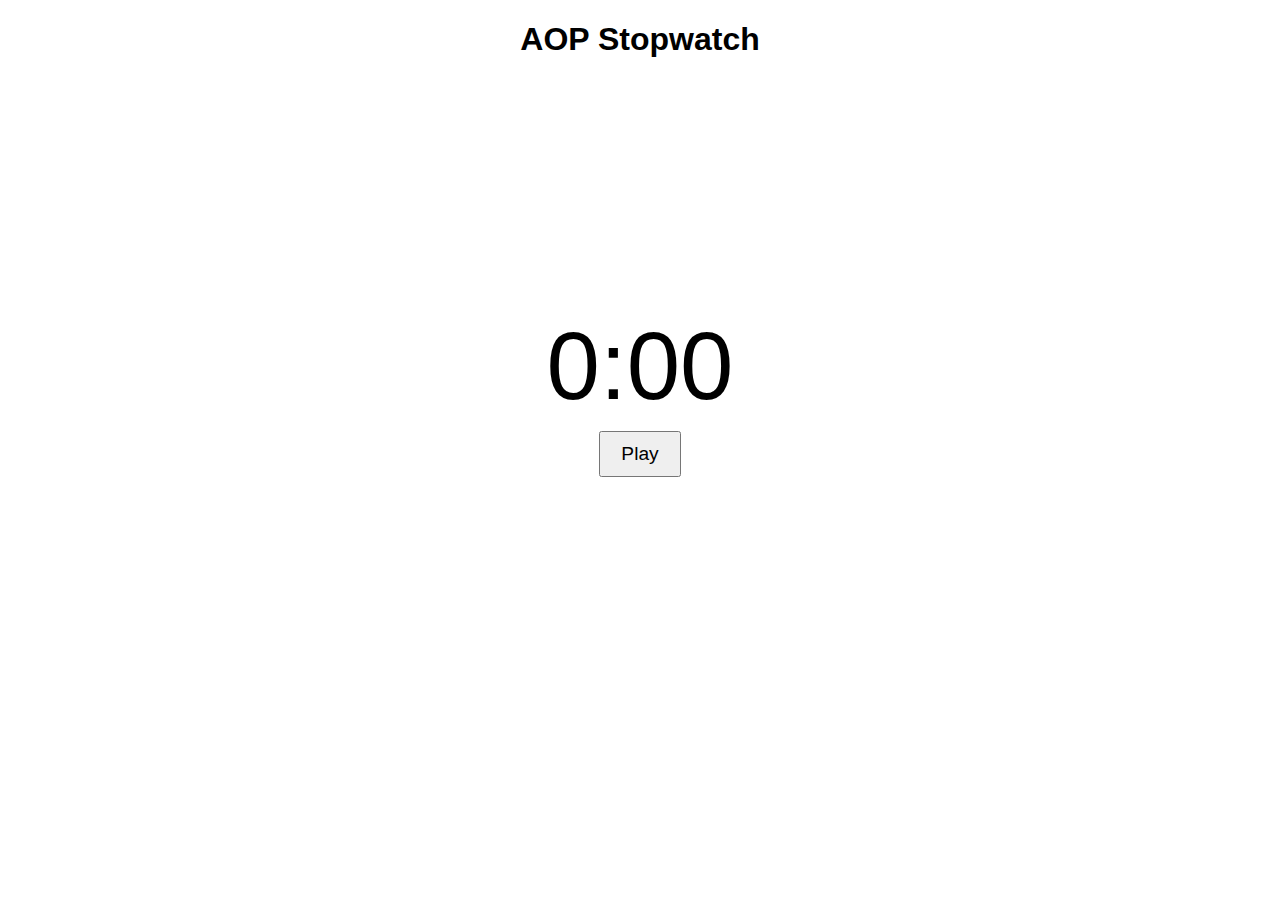
==== timer.html @ 075aeece "Add files via upload" ====
<!DOCTYPE html>
<html lang="en">
<head>
    <meta charset="UTF-8">
    <meta name="viewport" content="width=device-width, initial-scale=1.0">
    <title>AOP Stopwatch</title>
    <style>
        body {
            text-align: center;
            font-family: sans-serif;
            transition: background-color 0.5s;
        }
        #stopwatch {
            font-size: 6em;
            margin-top: 20%;
            transition: color 0.5s;
        }
        button {
            font-size: 1.2rem;
            margin: 10px;
            padding: 10px 20px;
            cursor: pointer;
        }
        .flash {
            animation: flash 1s infinite;
        }

        @keyframes flash {
            0% {
                color: white;
            }
            50% {
                color: black;
            }
            100% {
                color: white;
            }
        }
    </style>
</head>
<body>
    <h1>AOP Stopwatch</h1>
    <div id="stopwatch">0:00</div>
    <button onclick="toggleTimer()">Play</button>

    <script>
        let timer;
        let startTime;
        let elapsedTime = 0;
        let running = false;

        // Define thresholds in seconds
        const GREEN_THRESHOLD  = 60 * 1;    // 1 min
        const YELLOW_THRESHOLD = 60 * 2;    // 2 mins
        const RED_THRESHOLD    = 60 * 2.75; // 2:45
        const BLACK_THRESHOLD  = 60 * 3;    // 3 mins 

        // Define colors as hex values
        let green =     "#009E60";
        let yellow =    "#E4D00A";
        let red =       "#FF5733";
        let black =     "#000000"; 

        function toggleTimer() {
            const playPauseButton = document.querySelector("button");
            
            if (running) {
                pauseTimer();
                playPauseButton.textContent = "Play";  // Change button text to "Play"
            } else {
                startTimer();
                playPauseButton.textContent = "Pause";  // Change button text to "Pause"
            }
        }

        function startTimer() {
            if (!running) {
                startTime = Date.now() - elapsedTime;
                timer = setInterval(updateTimer, 1000); // Update every 1000ms (1 second)
                running = true;
            }
        }

        function pauseTimer() {
            if (running) {
                clearInterval(timer);
                elapsedTime = Date.now() - startTime;
                running = false;
            }
        }

        function updateTimer() {
            elapsedTime = Date.now() - startTime;
            let totalSeconds = Math.floor(elapsedTime / 1000); // Convert to seconds
            let minutes = Math.floor(totalSeconds / 60);
            let seconds = totalSeconds % 60;

            // Format the display with leading zeros
            document.getElementById('stopwatch').textContent = 
                `${minutes}:${seconds.toString().padStart(2, '0')}`;

            // Change background color based on elapsed time and thresholds
            if (totalSeconds >= BLACK_THRESHOLD) {
                document.body.style.backgroundColor = black;
                document.getElementById('stopwatch').classList.add("flash");
                document.querySelector('h1').style.color = "white";  // Set header color to white
            } else if (totalSeconds >= RED_THRESHOLD) {
                document.body.style.backgroundColor = red;
                document.getElementById('stopwatch').classList.remove("flash");
                document.querySelector('h1').style.color = "";  // Reset header color
            } else if (totalSeconds >= YELLOW_THRESHOLD) {
                document.body.style.backgroundColor = yellow;
                document.getElementById('stopwatch').classList.remove("flash");
                document.querySelector('h1').style.color = "";  // Reset header color
            } else if (totalSeconds >= GREEN_THRESHOLD) {
                document.body.style.backgroundColor = green;
                document.getElementById('stopwatch').classList.remove("flash");
                document.querySelector('h1').style.color = "";  // Reset header color
            } else {
                document.body.style.backgroundColor = "white";
                document.getElementById('stopwatch').classList.remove("flash");
                document.querySelector('h1').style.color = "";  // Reset header color
            }
        }
    </script>
</body>
</html>
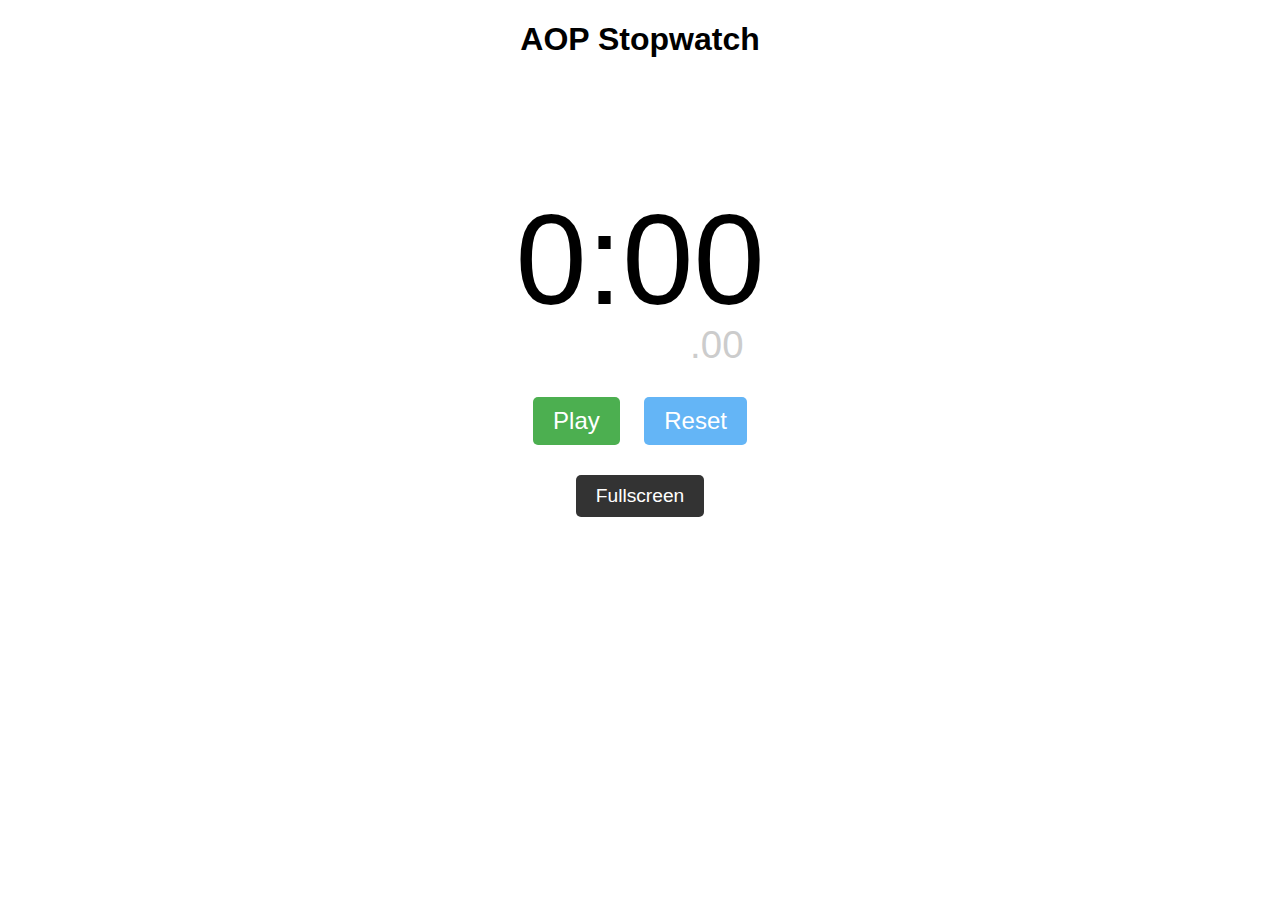
==== commit 050e3243: "Update timer.html" ====
--- a/timer.html
+++ b/timer.html
@@ -9,18 +9,70 @@
             text-align: center;
             font-family: sans-serif;
             transition: background-color 0.5s;
+            margin: 0;
+            padding: 0;
+            height: 100vh;
         }
         #stopwatch {
-            font-size: 6em;
-            margin-top: 20%;
+            font-size: 8em; /* Larger font for minutes and seconds */
+            margin-top: 10%;
             transition: color 0.5s;
         }
+        #hundredths {
+            font-size: 0.3em;
+            margin-top: -10px;
+            margin-right: -4em;
+            margin-bottom: 20px ;
+            display: block; 
+            color: #cccccc;
+        }
+        /* General button styling */
         button {
-            font-size: 1.2rem;
+            font-size: 1.5rem;
             margin: 10px;
             padding: 10px 20px;
             cursor: pointer;
-        }
+            border: none;
+            border-radius: 5px;
+            transition: background-color 0.3s ease;
+        }
+
+        /* Play/Pause button styling */
+        .playPauseBtn {
+            background-color: #4CAF50;
+            color: white;
+        }
+
+        .playPauseBtn:hover {
+            opacity: .5;
+        }
+
+        /* Reset button styling */
+        .resetBtn {
+            background-color: #64B5F6;
+            color: white;
+        }
+
+        .resetBtn:hover {
+            opacity: .5;
+        }
+
+        /* Fullscreen button styling */
+        .fullscreen-btn {
+            font-size: 1.2rem;
+            margin-top: 20px;
+            padding: 10px 20px;
+            background-color: #333;
+            color: white;
+            border-radius: 5px;
+            border: none;
+            cursor: pointer;
+        }
+
+        .fullscreen-btn:hover {
+            opacity: .5;
+        }
+
         .flash {
             animation: flash 1s infinite;
         }
@@ -40,14 +92,21 @@
 </head>
 <body>
     <h1>AOP Stopwatch</h1>
-    <div id="stopwatch">0:00</div>
-    <button onclick="toggleTimer()">Play</button>
+    <div id="stopwatch">
+        <div id="time">0:00</div>
+        <div id="hundredths">.00</div>
+    </div>
+    <button id="playPauseBtn" class="playPauseBtn">Play</button>
+    <button id="resetBtn" class="resetBtn">Reset</button>
+    <br>
+    <button class="fullscreen-btn" id="fullscreenBtn">Fullscreen</button>
 
     <script>
         let timer;
         let startTime;
         let elapsedTime = 0;
         let running = false;
+        let timeLimitReached = false;
 
         // Define thresholds in seconds
         const GREEN_THRESHOLD  = 60 * 1;    // 1 min
@@ -56,27 +115,38 @@
         const BLACK_THRESHOLD  = 60 * 3;    // 3 mins 
 
         // Define colors as hex values
-        let green =     "#009E60";
-        let yellow =    "#E4D00A";
-        let red =       "#FF5733";
-        let black =     "#000000"; 
-
-        function toggleTimer() {
-            const playPauseButton = document.querySelector("button");
-            
+        let green = "#517953";
+        let yellow = "#dab649";
+        let red = "#e15f5f";
+        let black = "#000000"; 
+
+        // Play/Pause button functionality
+        document.getElementById("playPauseBtn").addEventListener("click", function() {
+            const playPauseButton = document.getElementById("playPauseBtn");
+
             if (running) {
                 pauseTimer();
                 playPauseButton.textContent = "Play";  // Change button text to "Play"
+                playPauseButton.style.backgroundColor = "#4CAF50"; // Set color to green (Play state)
             } else {
                 startTimer();
                 playPauseButton.textContent = "Pause";  // Change button text to "Pause"
-            }
-        }
+                playPauseButton.style.backgroundColor = "#FBC02D"; // Set color to green (Play state)
+            }
+        });
+
+        // Reset button functionality
+        document.getElementById("resetBtn").addEventListener("click", function() {
+            location.reload();  // This will refresh the page
+        });
+
+        // Fullscreen button functionality
+        document.getElementById("fullscreenBtn").addEventListener("click", toggleFullScreen);
 
         function startTimer() {
             if (!running) {
                 startTime = Date.now() - elapsedTime;
-                timer = setInterval(updateTimer, 1000); // Update every 1000ms (1 second)
+                timer = setInterval(updateTimer, 10); // Update every 10ms (for precision)
                 running = true;
             }
         }
@@ -91,35 +161,50 @@
 
         function updateTimer() {
             elapsedTime = Date.now() - startTime;
-            let totalSeconds = Math.floor(elapsedTime / 1000); // Convert to seconds
+            let totalMilliseconds = elapsedTime;
+            let totalSeconds = Math.floor(totalMilliseconds / 1000); // Convert to seconds
+            let milliseconds = totalMilliseconds % 1000;
             let minutes = Math.floor(totalSeconds / 60);
             let seconds = totalSeconds % 60;
 
             // Format the display with leading zeros
-            document.getElementById('stopwatch').textContent = 
+            document.getElementById('time').textContent = 
                 `${minutes}:${seconds.toString().padStart(2, '0')}`;
+            document.getElementById('hundredths').textContent = 
+                `.${Math.floor(milliseconds / 10).toString().padStart(2, '0')}`;
 
             // Change background color based on elapsed time and thresholds
             if (totalSeconds >= BLACK_THRESHOLD) {
                 document.body.style.backgroundColor = black;
                 document.getElementById('stopwatch').classList.add("flash");
-                document.querySelector('h1').style.color = "white";  // Set header color to white
+                document.querySelector('h1').style.color = "white";
             } else if (totalSeconds >= RED_THRESHOLD) {
                 document.body.style.backgroundColor = red;
                 document.getElementById('stopwatch').classList.remove("flash");
-                document.querySelector('h1').style.color = "";  // Reset header color
+                document.querySelector('h1').style.color = "";
             } else if (totalSeconds >= YELLOW_THRESHOLD) {
                 document.body.style.backgroundColor = yellow;
                 document.getElementById('stopwatch').classList.remove("flash");
-                document.querySelector('h1').style.color = "";  // Reset header color
+                document.querySelector('h1').style.color = "";
             } else if (totalSeconds >= GREEN_THRESHOLD) {
                 document.body.style.backgroundColor = green;
                 document.getElementById('stopwatch').classList.remove("flash");
-                document.querySelector('h1').style.color = "";  // Reset header color
+                document.querySelector('h1').style.color = "";
             } else {
                 document.body.style.backgroundColor = "white";
                 document.getElementById('stopwatch').classList.remove("flash");
-                document.querySelector('h1').style.color = "";  // Reset header color
+                document.querySelector('h1').style.color = "";
+            }
+        }
+
+        // Fullscreen function
+        function toggleFullScreen() {
+            if (!document.fullscreenElement) {
+                document.documentElement.requestFullscreen();
+            } else {
+                if (document.exitFullscreen) {
+                    document.exitFullscreen();
+                }
             }
         }
     </script>
